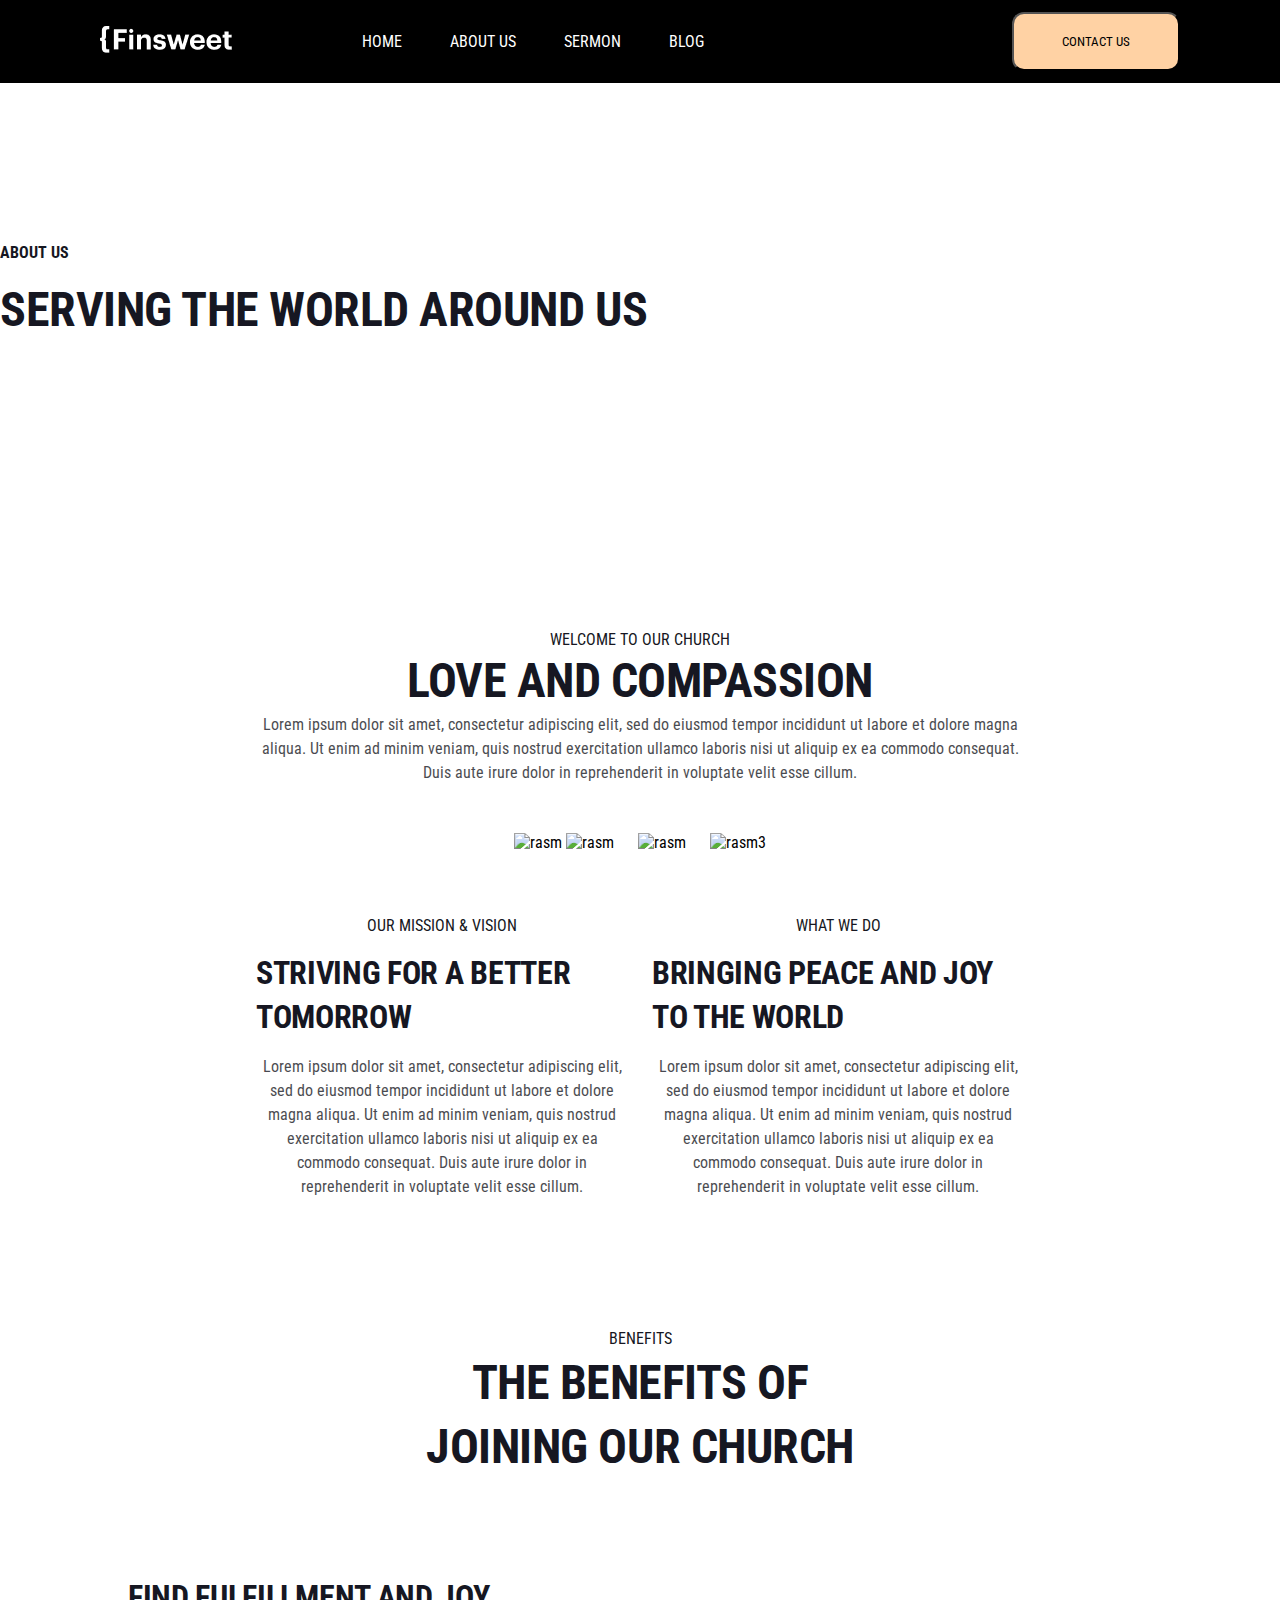
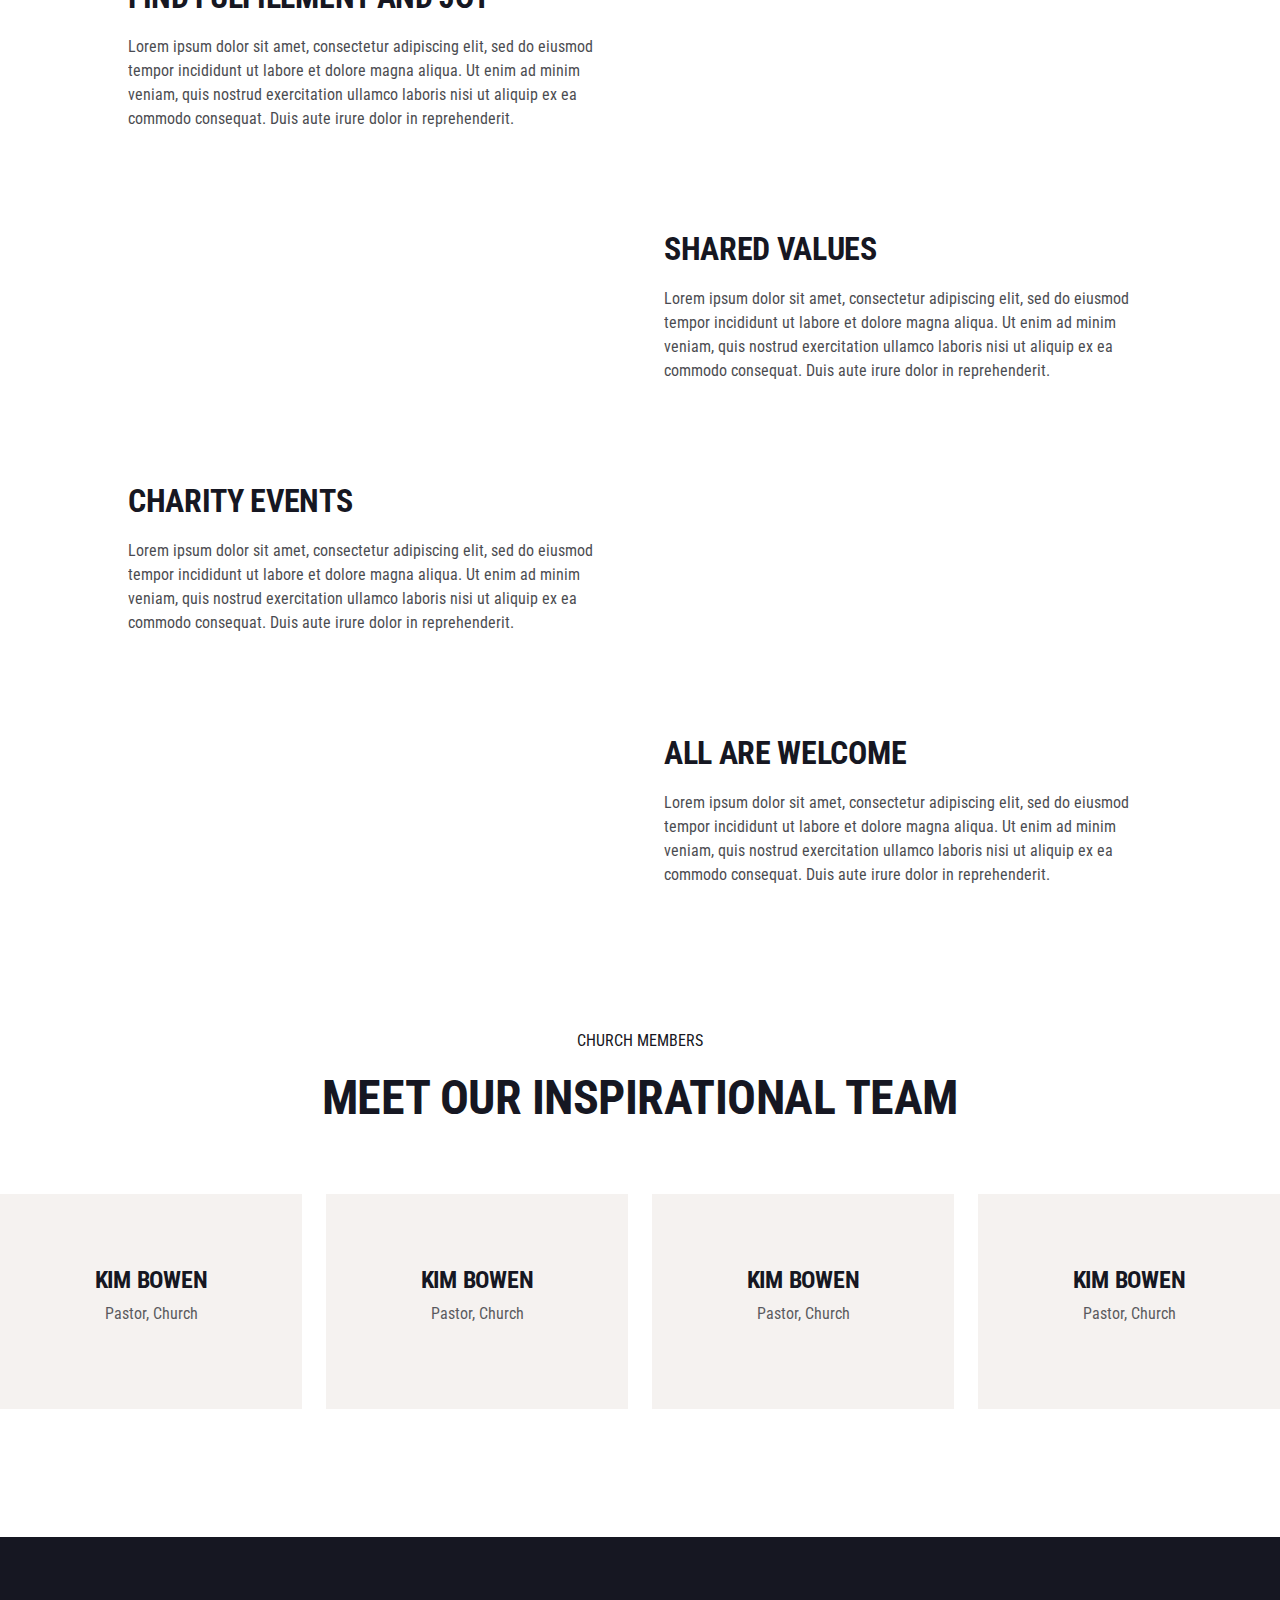
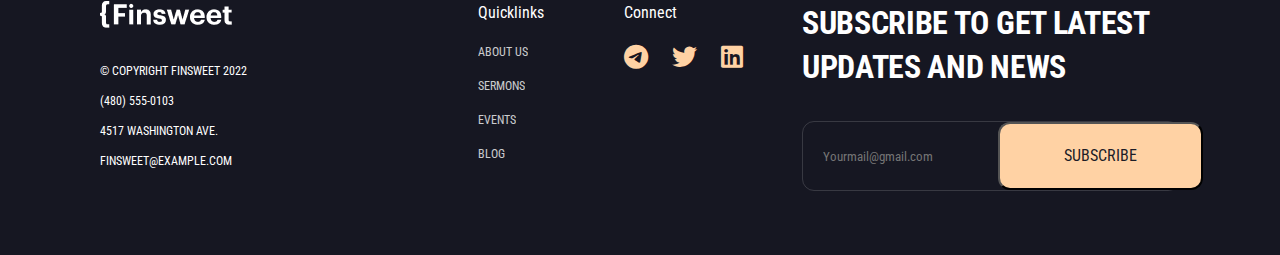
==== about.html @ 7853ac78 "Merge branch 'main' of https://github.com/klen-dev/team-project" ====
<!DOCTYPE html>
<html lang="en">
  <head>
    <meta charset="UTF-8" />
    <meta http-equiv="X-UA-Compatible" content="IE=edge" />
    <meta name="viewport" content="width=device-width, initial-scale=1.0" />
    <title>About Us</title>
    <link rel="stylesheet" href="../styles/about.css" />
    <link rel="stylesheet" href="../styles/main.css">
    <link href="https://fonts.googleapis.com/css2?family=Roboto+Condensed:wght@300;400;700&display=swap" rel="stylesheet">
    <link
      rel="stylesheet"
      href="https://cdnjs.cloudflare.com/ajax/libs/font-awesome/6.2.0/css/all.min.css"
    />
  </head>
  <body>
    <header>
      <div class="container">
        <nav class="navbar">
          <div class="logo"><img src="./images/Logo.png" alt="Logo" /></div>
          <ul>
            <li>
              <a href="#">Home</a>
            </li>
            <li>
              <a href="#">About us</a>
            </li>
            <li>
              <a href="#">Sermon</a>
            </li>
            <li>
              <a href="#">Blog</a>
            </li>
          </ul>
        </nav>
        <div class="nav-btn">
          <button>CONTACT US</button>
        </div>
      </div>
    </header>
    <main>
      <section id="about_us">
        <div class="container serving">
          <h4>About us</h4>
          <h2>Serving the world around us</h2>
        </div>
      </section>
      <section>
        <div class="container">
          <div class="compasion">
            <h4>Welcome to our CHURCH</h4>
            <h2>Love and compassion</h2>
            <p>
              Lorem ipsum dolor sit amet, consectetur adipiscing elit, sed do
              eiusmod tempor incididunt ut labore et dolore magna aliqua. Ut
              enim ad minim veniam, quis nostrud exercitation ullamco laboris
              nisi ut aliquip ex ea commodo consequat. Duis aute irure dolor in
              reprehenderit in voluptate velit esse cillum.
            </p>

            <div class="church">
              <div>
                <img src="./images/about/rasm1.png" alt="rasm" />
                <img src="./images/rasm1.png" alt="rasm" />
              </div>
              <div>
                <img src="./images/about/rasm2.png" alt="rasm" />
              </div>
              <div>
                <img src="./images/about/rasm3.png" alt="rasm3" />
              </div>
            </div>
            <div class="mission">
              <div class="tomorov">
                <h4>OUR MISSIOn & Vision</h4>
                <h3>STRIVING FOR A BETTER TOMORROW</h3>
                <p>
                  Lorem ipsum dolor sit amet, consectetur adipiscing elit, sed
                  do eiusmod tempor incididunt ut labore et dolore magna aliqua.
                  Ut enim ad minim veniam, quis nostrud exercitation ullamco
                  laboris nisi ut aliquip ex ea commodo consequat. Duis aute
                  irure dolor in reprehenderit in voluptate velit esse cillum.
                </p>
              </div>
              <div class="world">
                <h4>WHAT WE DO</h4>
                <h3>BRINgING PEACE AND JOY TO THE WORLD</h3>
                <p>
                  Lorem ipsum dolor sit amet, consectetur adipiscing elit, sed
                  do eiusmod tempor incididunt ut labore et dolore magna aliqua.
                  Ut enim ad minim veniam, quis nostrud exercitation ullamco
                  laboris nisi ut aliquip ex ea commodo consequat. Duis aute
                  irure dolor in reprehenderit in voluptate velit esse cillum.
                </p>
              </div>
            </div>
          </div>
        </div>
      </section>
      <section>
        <div class="container">
          <div class="benefits">
            <h4>BENEFITS</h4>
            <h2>THE benefits of joining our church</h2>
            <div class="find">
              <div class="box">
                <div class="welcom">
                  <h3>find fulfillment and joy</h3>
                  <p>
                    Lorem ipsum dolor sit amet, consectetur adipiscing elit, sed
                    do eiusmod tempor incididunt ut labore et dolore magna
                    aliqua. Ut enim ad minim veniam, quis nostrud exercitation
                    ullamco laboris nisi ut aliquip ex ea commodo consequat.
                    Duis aute irure dolor in reprehenderit.
                  </p>
                </div>
                <div class="picture">
                  <img src="./images/about/1-rasm.png" alt="" />
                </div>
              </div>
              <div class="box">
                <div class="welcom">
                  <h3>shared values</h3>
                  <p>
                    Lorem ipsum dolor sit amet, consectetur adipiscing elit, sed
                    do eiusmod tempor incididunt ut labore et dolore magna
                    aliqua. Ut enim ad minim veniam, quis nostrud exercitation
                    ullamco laboris nisi ut aliquip ex ea commodo consequat.
                    Duis aute irure dolor in reprehenderit.
                  </p>
                </div>
                <div class="picture">
                  <img class="odd" src="./images/about/2-rasm.png" alt="" />
                </div>
              </div>
              <div class="box">
                <div class="welcom">
                  <h3>charity events</h3>
                  <p>
                    Lorem ipsum dolor sit amet, consectetur adipiscing elit, sed
                    do eiusmod tempor incididunt ut labore et dolore magna
                    aliqua. Ut enim ad minim veniam, quis nostrud exercitation
                    ullamco laboris nisi ut aliquip ex ea commodo consequat.
                    Duis aute irure dolor in reprehenderit.
                  </p>
                </div>
                <div class="picture">
                  <img src="./images/about/3-rasm.png" alt="" />
                </div>
              </div>
              <div class="box">
                <div class="welcom">
                  <h3>All are welcome</h3>
                  <p>
                    Lorem ipsum dolor sit amet, consectetur adipiscing elit, sed
                    do eiusmod tempor incididunt ut labore et dolore magna
                    aliqua. Ut enim ad minim veniam, quis nostrud exercitation
                    ullamco laboris nisi ut aliquip ex ea commodo consequat.
                    Duis aute irure dolor in reprehenderit.
                  </p>
                </div>
                <div class="picture">
                  <img class="odd" src="./images/about/4-rasm.png" alt="" />
                </div>
              </div>
            </div>
          </div>
        </div>
      </section>
      <section>
        <div class="container page">
          <h4>church members</h4>
          <h2>meet our Inspirational team</h2>
          <div class="list">
            <div>
              <img src="./images/about/image0.png" alt="" />
              <h3>Kim Bowen</h3>
              <p>Pastor, Church</p>
              <div class="one">
                <img src="./images/about/Vector.png" alt="" />
                <img src="./images/about/twiter.png" alt="" />
                <img src="./images/about/linked.png" alt="" />
              </div>
            </div>
            <div>
              <img src="./images/about/image-0.png" alt="" />
              <h3>Kim Bowen</h3>
              <p>Pastor, Church</p>
              <div class="one">
                <img src="./images/about/Vector.png" alt="" />
                <img src="./images/about/twiter.png" alt="" />
                <img src="./images/about/linked.png" alt="" />
              </div>
            </div>
            <div>
              <img src="./images/about/image.png" alt="" />
              <h3>Kim Bowen</h3>
              <p>Pastor, Church</p>
              <div class="one">
                <img src="./images/about/Vector.png" alt="" />
                <img src="./images/about/twiter.png" alt="" />
                <img src="./images/about/linked.png" alt="" />
              </div>
            </div>
            <div>
              <img src="./images/about/Image (1).png" alt="" />
              <h3>Kim Bowen</h3>
              <p>Pastor, Church</p>
              <div class="one">
                <img src="./images/about/Vector.png" alt="" />
                <img src="./images/about/twiter.png" alt="" />
                <img src="./images/about/linked.png" alt="" />
              </div>
            </div>
          </div>
        </div>
      </section>
    </main>

    <footer>
      <div class="container">
        <div class="footer-left">
          <div><img src="./images/Logo.png" alt="" /></div>
          <p>© Copyright Finsweet 2022</p>
          <p>(480) 555-0103</p>
          <p>4517 Washington Ave.</p>
          <p>finsweet@example.com</p>
        </div>
        <div class="footer-center">
          <div class="footer-center__left">
            <h6>Quicklinks</h6>
            <p>About us</p>
            <p>Sermons</p>
            <p>Events</p>
            <p>Blog</p>
          </div>
          <div class="footer-center__right">
            <h6>Connect</h6>
            <div>
              <i class="fa-brands fa-telegram"></i>
              <i class="fa-brands fa-twitter"></i>
              <i class="fa-brands fa-linkedin"></i>
            </div>
          </div>
        </div>
        <div class="footer-right">
          <h2>Subscribe to get Latest Updates and News</h2>
          <form action="#">
            <input
              type="email"
              name="email"
              id="e-mail"
              placeholder="Yourmail@gmail.com"
            />
            <button type="submit">Subscribe</button>
          </form>
        </div>
      </div>
    </footer>
  </body>
</html>
---- styles/about.css ----
* {
    margin: 0;
    padding: 0;
    box-sizing: border-box;
    font-family: 'Roboto Condensed';
}
.container {
    margin:0 110px;
    margin: 0 auto;
    max-width: 1280px;
    width: 100%;
}

#about_us {
  background-image: url(../images/about/archa.png);
}
.serving {
  padding: 160px 0;
}

.serving h2 {
  font-weight: 700;
  font-size: 48px;
  line-height: 64px;
  letter-spacing: -0.01em;
  text-transform: uppercase;
  color: #161722;
  margin-top: 16px;
}
.serving h4 {
  font-weight: 700;
  font-size: 16px;
  line-height: 19px;
  text-transform: uppercase;
  color: #161722;
}
.compasion {
  padding: 128px 0;
  margin: 0 auto;
}
.compasion h4 {
  font-weight: 400;
  font-size: 16px;
  line-height: 19px;
  text-align: center;
  text-transform: uppercase;
  color: #161722;
}
.compasion h2 {
  font-weight: 700;
  font-size: 48px;
  line-height: 64px;
  text-align: center;
  letter-spacing: -0.01em;
  text-transform: uppercase;
  color: #161722;
}
.compasion p {
  font-weight: 400;
  font-size: 16px;
  line-height: 24px;
  text-align: center;
  color: #161722;
  opacity: 0.78;
  margin: 0 auto;
  width: 768px;
  height: 72px;
}
.church {
  display: flex;
  flex-wrap: wrap;
  justify-content: center;
  gap: 24px;
  padding-top: 48px;
}
.church div {
  align-self: center;
}
.mission {
  display: flex;
  gap: 24px;
  justify-content: center;
  padding-top: 64px;
  flex-wrap: wrap;
}
.mission h4 {
  font-weight: 400;
  font-size: 16px;
  line-height: 19px;
  text-transform: uppercase;
  color: #161722;
}
.mission h3 {
  font-weight: 700;
  font-size: 32px;
  line-height: 44px;
  width: 371px;
  height: 88px;
  letter-spacing: -0.01em;
  text-transform: uppercase;
  color: #161722;
  margin: 16px 0;
}
.mission p {
  font-weight: 400;
  font-size: 16px;
  line-height: 24px;
  color: #161722;
  opacity: 0.78;
  width: 372px;
  height: 144px;
}
.benefits h4 {
  font-weight: 400;
  font-size: 16px;
  line-height: 24px;
  text-align: center;
  color: #161722;
}
.benefits h2 {
  font-weight: 700;
  font-size: 48px;
  line-height: 64px;
  text-align: center;
  letter-spacing: -0.01em;
  text-transform: uppercase;
  color: #161722;
  width: 500px;
  height: 128px;
  margin: 0 auto;
}
.box {
  display: flex;
  padding: 96px 128px 0;
  gap: 24px;
}

.box:nth-child(even) {
  display: flex;
  flex-direction: row-reverse;
  gap: 48px;
}
.box h3 {
  font-size: 32px;
  line-height: 44px;
  letter-spacing: -0.01em;
  text-transform: uppercase;
  color: #161722;
  margin-bottom: 16px;
}
.box p {
  font-weight: 400;
  font-size: 16px;
  line-height: 24px;
  color: #161722;
  opacity: 0.78;
}
.welcom {
  width: 50%;
  display: flex;
  flex-direction: column;
  justify-content: center;
}
.picture {
  width: 50%;
}
.page {
  padding: 128px 0;
}
.page h4 {
  font-weight: 400;
  font-size: 16px;
  line-height: 19px;
  text-transform: uppercase;
  color: #161722;
  text-align: center;
  margin-top: 16px;
  margin-bottom: 16px;
}
.page h2 {
  font-weight: 700;
  font-size: 48px;
  line-height: 64px;
  text-align: center;
  letter-spacing: -0.01em;
  text-transform: uppercase;
  color: #161722;
  margin-bottom: 64px;
}
.list {
  display: flex;
  gap: 24px;
}
.list > div {
  width: 25%;
  display: flex;
  flex-direction: column;
  align-items: center;
  background: #f5f2f0;
  padding-bottom: 48px;
}
.list > div > img {
  padding: 48px 0 24px;
}
.list h3 {
  font-weight: 700;
  font-size: 24px;
  line-height: 28px;
  letter-spacing: -0.01em;
  text-transform: uppercase;
  color: #161722;
  margin: 0 auto;
  text-align: center;
}
.list p {
  font-weight: 400;
  font-size: 16px;
  line-height: 24px;
  color: #161722;
  opacity: 0.7;
  text-align: center;
  margin: 8px 0 16px;
}
.one img {
  padding: 0 10px;
}

@media screen and (max-width: 500px) {
  .serving {
    padding: 50px 0;
  }
  .compasion p {
    width: 300px;
  }
  .church div {
    width: 100%;
    text-align: center;
  }
  .church {
    margin-top: 100px;
  }
  .tomorov {
    width: 100%;
  }
  .world {
    margin-top: 50px;
    width: 100%;
  }
  .mission h3 {
    text-align: center;
    margin: 0 auto;
  }
  .benefits h2 {
    width: 300px;
    margin-bottom: 30px;
  }
  .welcom {
    width: 100%;
  }
  .container {
    max-width: 450px;
    margin: 0;
  }
  .box {
    flex-wrap: wrap;
    padding: 60px 10px;
  }
  .picture img {
    width: 300px;
    display: flex;
    justify-content: flex-start;
  }
  .box:nth-child(even) {
    flex-direction: row;
  }
  .list {
    flex-wrap: wrap;
  }
  .list > div {
    width: 100%;
    margin: 0 auto;
    margin: 0 15px;
  }
  .navbar ul {
    display: none;
  }
  header .container {
    flex-wrap: wrap;
  }
}
---- styles/main.css ----
* {
    padding: 0;
    margin: 0;
    box-sizing: border-box;
    font-family: 'Roboto Condensed';
}

.container {
    max-width: 1440px;
    margin: 0 auto;
}

header {
    width: 100%;
    position: sticky;
    top: 0;
    background-color: black;
    z-index: 2;
}

header .container {
    display: flex;
    justify-content: space-between;
    padding: 0 100px;
}

.navbar {
    display: flex;
    gap: 130px;
    align-items: center;
}

.navbar ul {
    display: flex;
    gap: 48px;
    list-style-type: none;
}

.navbar a {
    text-decoration: none;
    font-weight: 400;
    font-size: 16px;
    line-height: 19px;
    text-align: right;
    text-transform: uppercase;
    color: #FFFFFF;
}

.navbar a:hover {
    color: #FFD2A4;
}

.nav-btn button {
    background: #FFD2A4;
    backdrop-filter: blur(40px);
    padding: 20px 48px;
    border-radius: 12px;
    margin: 12px 0px;
}

.toogle {
    display: none;
}

.toogle i {
    color: white;
    font-size: 28px;
}

/* main */

.hero-section {
    background-image: url('/images/woman-in-orange-coat-with-black-and-brown-scarf-5418305.png');
    background-repeat: no-repeat;
}

.hero-main {
    padding: 0 100px;
}

.hero-main h6 {
    font-weight: 700;
    font-size: 16px;
    line-height: 19px;
    text-transform: uppercase;
    color: #FFFFFF;
    padding-top: 128px;
    padding-bottom: 16px;
}

.hero-main h1 {
    font-weight: 700;
    font-size: 64px;
    line-height: 82px;
    letter-spacing: -0.01em;
    text-transform: uppercase;
    color: #FFFFFF;
    padding-bottom: 32px;
    max-width: 592px;
    ;
}

.hero-main button {
    font-weight: 400;
    font-size: 16px;
    line-height: 16px;
    text-align: center;
    text-transform: uppercase;
    color: #1C1D28;
}

.hero-main p {
    font-weight: 400;
    font-size: 16px;
    line-height: 24px;
    color: #FFFFFF;
    max-width: 308px;
    padding-top: 64px;
    padding-bottom: 256px;
}

.hero-main h5 {
    font-weight: 400;
    font-size: 16px;
    line-height: 19px;
    text-align: center;
    text-transform: uppercase;
    color: #161722;
    padding-bottom: 16px;
}

.hero-main h2 {
    font-weight: 700;
    font-size: 48px;
    line-height: 64px;
    text-align: center;
    letter-spacing: -0.01em;
    text-transform: uppercase;
    color: #161722;
    padding-bottom: 16px;
}


.sec-2 {
    display: flex;
    gap: 24px;
    justify-content: center;
    padding-top: 48px;
}

.sec-2>div {
    max-width: 400px;
    min-height: 380px;
    background-color: #FFF5EB;
    border-bottom: 11px solid #FFD2A4;
}

.sec-2 img {
    padding-top: 80px;
    padding-left: 80px;
}

.sec-2 h4 {
    padding-left: 80px;
    padding-top: 24px;
    font-weight: 700;
    font-size: 32px;
    line-height: 44px;
    letter-spacing: -0.01em;
    text-transform: uppercase;
    color: #161722;
}

.sec-2 p {
    font-weight: 400;
    font-size: 16px;
    line-height: 24px;
    color: #161722;
    padding-left: 80px;
    padding-right: 80px;
}


.sec-3 {
    display: flex;
    flex-direction: column;
    align-items: center;
    padding-top: 128px;
}

.sec-3 h1 {
    font-weight: 700;
    font-size: 48px;
    line-height: 64px;
    text-align: center;
    letter-spacing: -0.01em;
    text-transform: uppercase;
    color: #161722;
    padding-top: 16px;
    padding-bottom: 32px;
}

.sec-3 p {
    max-width: 846px;
    font-weight: 400;
    font-size: 16px;
    line-height: 24px;
    text-align: center;
    color: #161722;
}

.sec-3 button {
    margin-top: 56px;
    border-color: transparent;
    font-size: 16px;
    margin-bottom: 48px;
}

.sec-3__images {
    display: flex;
    gap: 24px;
    padding-bottom: 64px;
}

.sec-3__images div {
    margin-top: -30px;
}

.sec-3 h4 {
    font-weight: 700;
    font-size: 32px;
    line-height: 44px;
    text-align: center;
    letter-spacing: -0.01em;
    text-transform: uppercase;
    color: #161722;
    padding: 16px 0px;
}

.sec-3 h4+p {
    max-width: 512px;
    padding-bottom: 16px;
}

.sec-3 a {
    font-weight: 400;
    font-size: 14px;
    line-height: 16px;
    color: #161722;
    text-decoration: none;
    padding-bottom: 128px;
}


.sec-4 {
    background: #F5F2F0;
    display: flex;
    flex-direction: column;
    align-items: center;
}

.sec-4 h6 {
    font-weight: 400;
    font-size: 16px;
    line-height: 19px;
    text-transform: uppercase;
    color: #161722;
    padding-top: 128px;
    padding-bottom: 16px;
}

.sec-4 h1 {
    font-weight: 700;
    font-size: 48px;
    line-height: 64px;
    text-align: center;
    letter-spacing: -0.01em;
    text-transform: uppercase;
    color: #161722;
    max-width: 554px;
    padding-bottom: 64px;
}

.sec-4__images {
    display: flex;
    flex-direction: row;
    gap: 24px;
    padding-bottom: 128px;
}

.sec-5 {
    display: flex;
    flex-direction: column;
    align-items: center;
}

.sec-5 h6{
    font-weight: 400;
    font-size: 16px;
    line-height: 19px;
    text-transform: uppercase;
    color: #161722; 
    padding-top: 128px;
    padding-bottom: 16px;
}

.sec-5 h2{
    font-weight: 700;
    font-size: 48px;
    line-height: 64px;
    text-align: center;
    letter-spacing: -0.01em;
    text-transform: uppercase;
    color: #161722;
    max-width: 554px;
    padding-bottom: 64px;
}

.sec-5__bottom{
    display: flex;
    flex-direction: row;
}

.sec-5__bottom-left{
    max-width: 435px;
    flex: 40%;
}

.sec-5__bottom-right{
    background-image: url('/images/498a87bc7e5cf3d18fc6c1e95865ad66.png');
    background-position: center;
    background-size: auto;
    width: 845px;
    flex: 60%;
    height: 512px;
}

.sec-5 a{
    align-self: flex-end;
    padding-right: 100px;
    text-decoration: none;
    font-weight: 400;
    font-size: 24px;
    line-height: 32px;
    color: #161722;
    padding-top: 48px;
    padding-bottom: 128px;
}

.sec-6{
    background-image: url('/images/sec-6.png');
    background-position: center;
    background-size: cover;
    display: flex;
    justify-content: center;
    align-items: center;
    min-height: 768px;
    margin-bottom: 24px;
}

.sec-6 .sec-6__box{
    margin: 128px 366px;
    background: #FFFFFF;
    backdrop-filter: blur(20px);
    max-width: 768px;
    border-bottom: 16px solid #FFD2A4;
}

.sec-6__box h2{
    background: #FFFFFF;
    backdrop-filter: blur(20px);
    padding: 72px 352px 16px 48px;
    font-weight: 700;
    font-size: 40px;
    line-height: 64px;
    letter-spacing: -0.01em;
    text-transform: uppercase;
    color: #161722;
}


.sec-6__box p{
    padding-left: 48px;
    max-width: 302px;
    padding-bottom: 16px;
    font-weight: 400;
    font-size: 16px;
    line-height: 24px;
    color: #161722;
    opacity: 0.78;
}

.sec-6__box button{
    padding: 24px 64px;
    background-color: #FFD2A4;
    font-weight: 400;
    font-size: 16px;
    line-height: 16px;
    text-align: center;
    text-transform: uppercase;
    color: #1C1D28;
    flex: none;
    order: 0;
    flex-grow: 0;
    border: none;
    border-radius: 5px;
    margin-left: 48px;
    margin-bottom: 56px;
}

/* footer */

footer {
    background-color: #161722;
}

footer .container {
    display: flex;
    padding: 64px 100px;
}

.footer-left {
    display: flex;
    gap: 16px;
    flex-direction: column;
    max-width: 35%;
    flex: 35%;
}

.footer-left img {
    padding-bottom: 16px;
}

.footer-left img+p {
    padding-bottom: 16px;
}

.footer-left p {
    font-weight: 400;
    font-size: 12px;
    line-height: 14px;
    text-transform: uppercase;
    color: #FFFFFF;
}

.footer-center {
    display: flex;
    flex-wrap: wrap;
    flex-direction: row;
    flex: 30%;
    max-width: 30%;
    gap: 80px;
}

.footer-center h6 {
    font-weight: 400;
    font-size: 16px;
    line-height: 24px;
    color: #FFFFFF;
}

.footer-center p {
    font-weight: 400;
    font-size: 12px;
    line-height: 14px;
    text-transform: uppercase;
    color: #FFFFFF;
    opacity: 0.78;
}

.footer-center__left {
    display: flex;
    flex-direction: column;
    gap: 20px;
}

.footer-center i {
    font-size: 25px;
    color: #FFD2A4;
    padding-top: 20px;
    padding-right: 20px;
}

.footer-right {
    max-width: 35%;
    flex: 35%;
}

.footer-right h2 {
    font-weight: 700;
    max-width: 377px;
    font-size: 32px;
    line-height: 44px;
    letter-spacing: -0.01em;
    text-transform: uppercase;
    color: #FFFFFF;
}

.footer-right form {
    border: 1px solid rgba(255, 255, 255, 0.15);
    border-radius: 12px;
    margin-top: 32px;
    display: flex;
    justify-content: space-between;
}

.footer-right form input {
    border: none;
    padding: 20px 0px 20px 20px;
    background-color: transparent;
    color: #F5F2F0;
}

.footer-right button {
    padding: 24px 64px;
    font-weight: 400;
    font-size: 16px;
    line-height: 16px;
    text-align: center;
    text-transform: uppercase;
    color: #1C1D28;
    background: #FFD2A4;
    border-radius: 12px;
}


@media (max-width:500px) {
    .container {
        max-width: 98%
    }

    .navbar ul, .nav-button{
        display: none;
    }

    .nav-btn button{
        padding: 15px 25px;
    }

    header .container {
        padding: 0px;
    }
    
    .container .toogle {
        display: block;
        padding: 10px;
    }

    .navbar{
        padding-left: 25px;
    }
    
    .responsive {
        position: fixed;
        display: block !important;
        z-index: 1;
        top: 0;
        height: 100vh;
        left: 0;
        right: 200px;
        text-align: center;
        background-color: #161722;
        bottom: 0;
        width: 35%;
    }

    .responsive li {
        width: 100%;
        padding-top: 25px;
    }

    .responsive a:hover {
        color: #FFD2A4;
    }

    .hero-section{
        background-position: center;
        max-width: 100%;
        background-size: cover;
        margin-top: 5px;
    }

    .hero-main{
        padding: 10px;
    }

    .hero-main h6{
        padding: 30px;
        /* padding-top: 150px; */
    }
    .hero-main h1{
        font-size: 24px;
        line-height: 25px;
    }

    .hero-main p{
        padding: 0;
        /* padding-bottom: 100px; */
    }

    .hero-main h5{
        padding-top: 40px;
        color: white;
    }

    .hero-main h2{
        color: white;
        font-size: 34px;
    }

    .sec-2{
        flex-direction: column;
        padding: 35px;
    }

    .sec-2 > div{
        max-width: 100%;
    } 

    .sec-3{
        padding-top: 10px;
        flex-direction: column;
    }

    .sec-3__images{
        flex-direction: column;
        align-items: center;
        flex-wrap: wrap;
    }

    .sec-3__images > div{
        margin: 0;
    }

    .sec-3 a{
        padding-bottom: 30px ;
    }
    .sec-4 h1{
        padding-bottom: 25px;
    }
    .sec-4 h6{
        padding-top: 15px;
    }

    .sec-4__images{
        padding-bottom: 30px;
    }
    .sec-4__image-1{
        display: flex;
        align-items: center;
        flex-direction: column;
        gap: 15px;
    }

    .sec-5__bottom {
        flex-direction: column;
        align-items: center;
    }

    .sec-5__bottom-left img{
        max-width: 430px;
    }

    .sec-5__bottom-right{
       display: none;
    }

    .sec-6{
        width: 100%;
    }
    .sec-6__box{
        margin-top: 0;
        width: 350px;
    }

    .sec-6__box h2{
        font-size: 24px;
        width: 100%;
        padding-right: 0px;
    }

    footer .container {
        /* flex-wrap: wrap; */
        flex-direction: column;
        gap: 35px;
        padding: 20px;

    }

    .footer-center {
        max-width: 100%;
    }

    .footer-right {
        max-width: 100%;
        flex: 100%;
    }

    .footer-right h2 {
        width: 300px;
        font-size: 24px;
    }
}
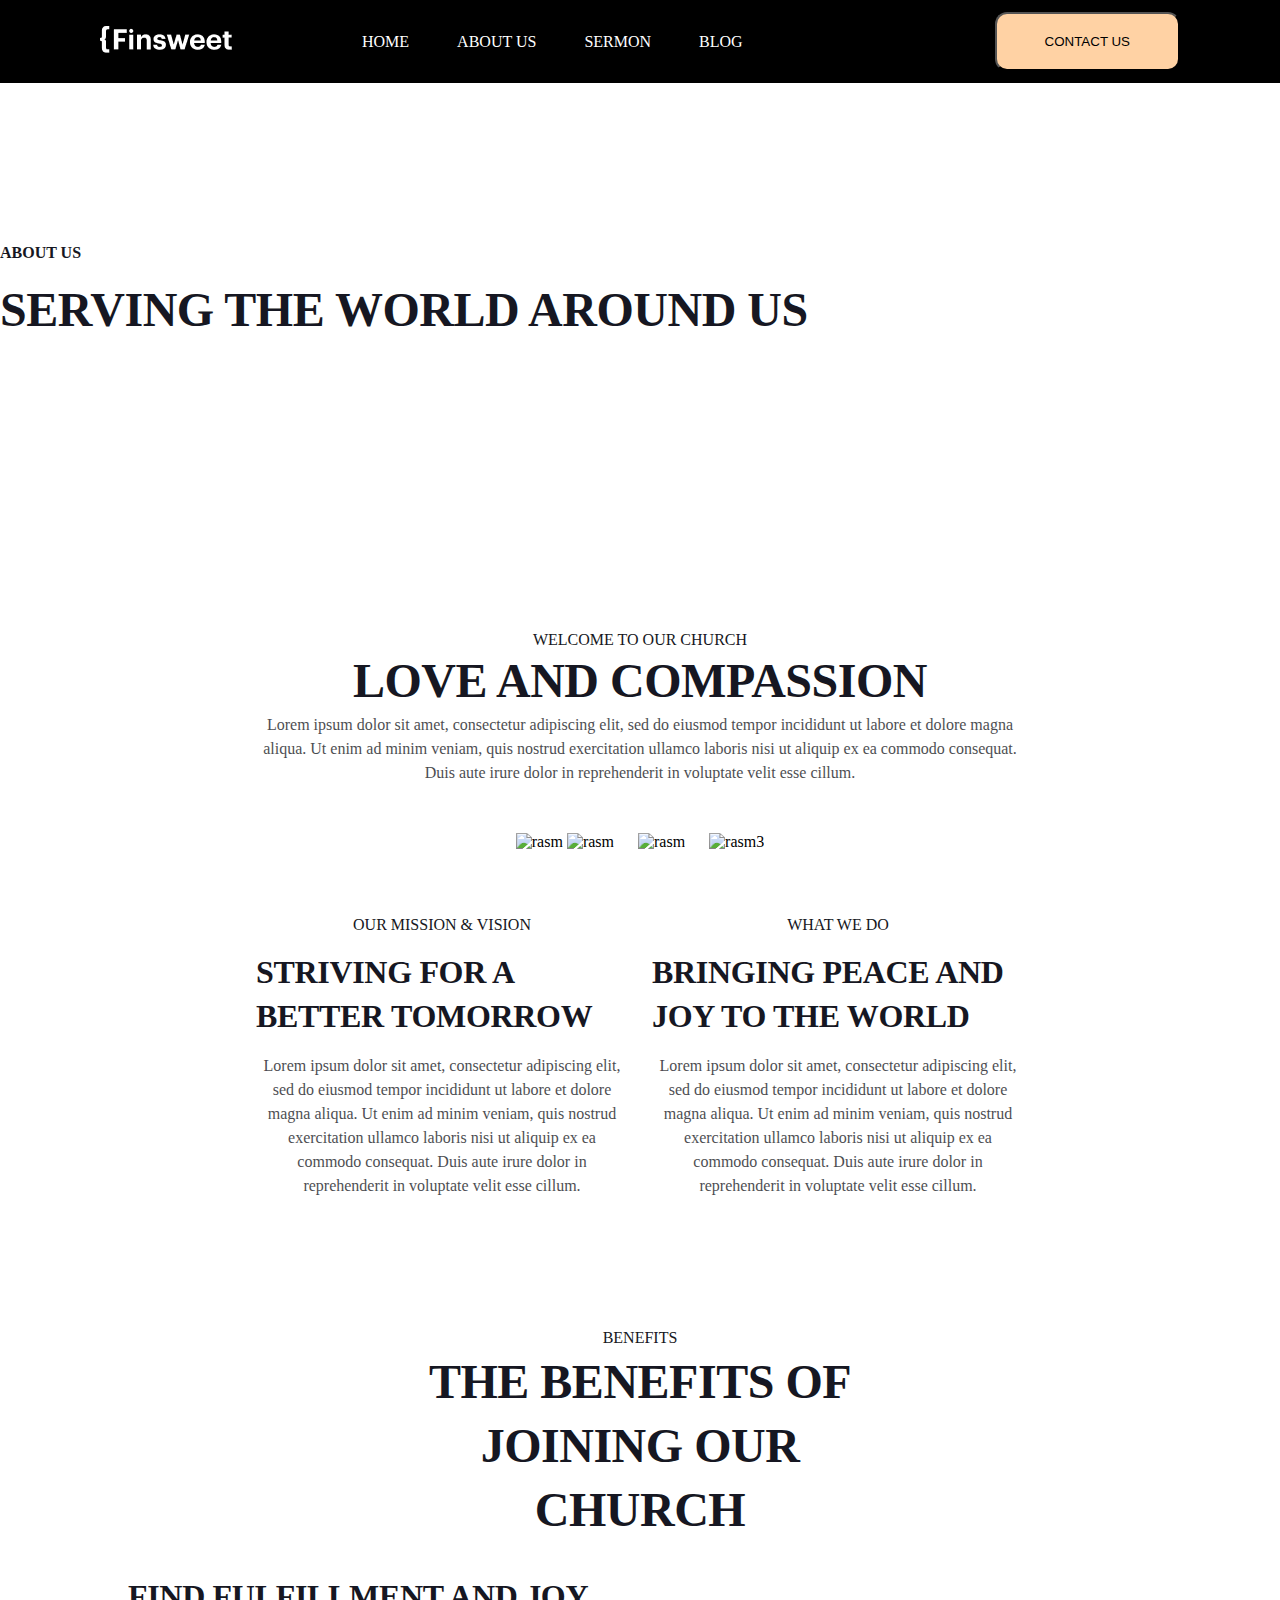
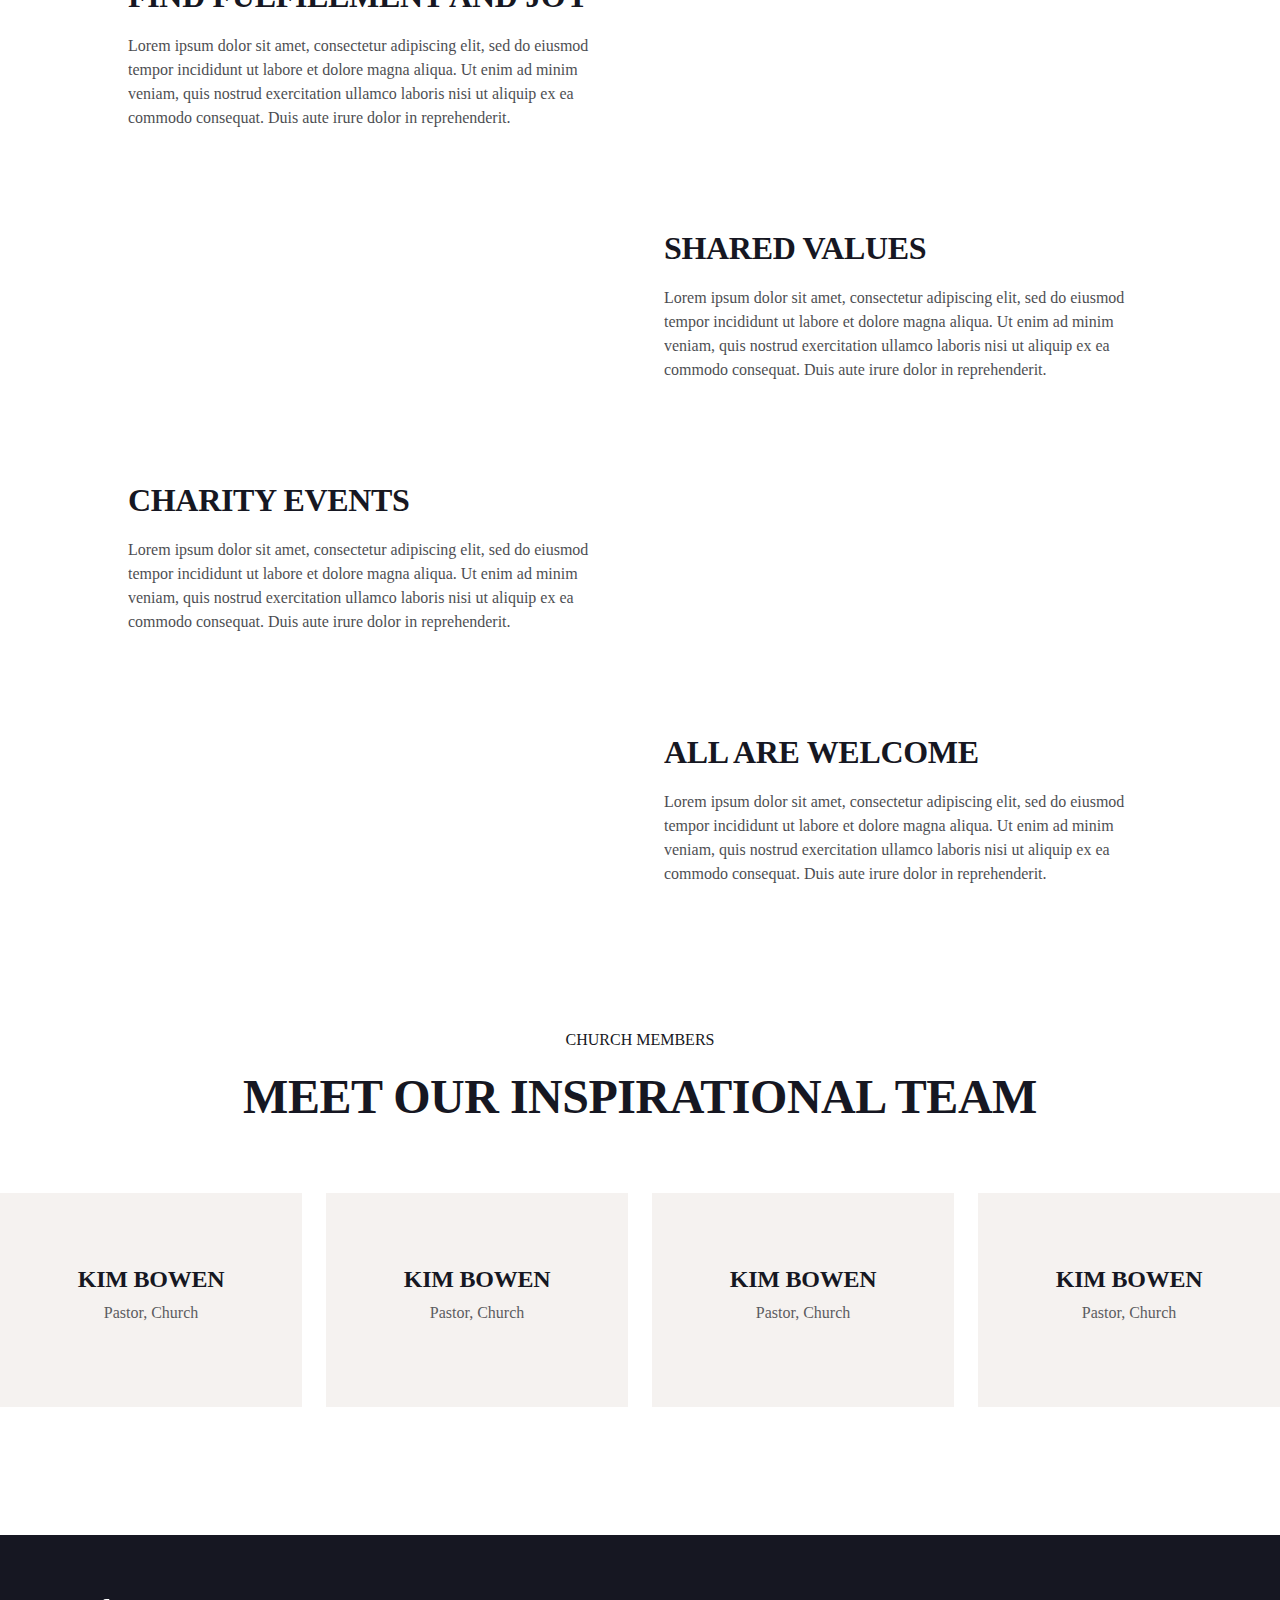
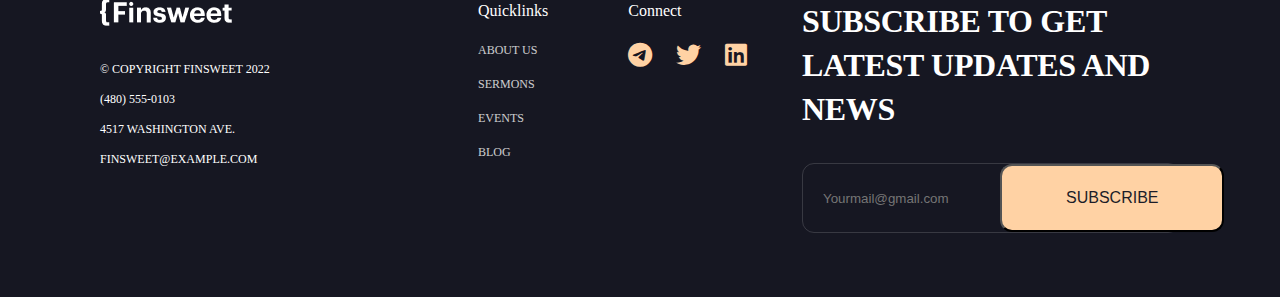
==== commit 688546cc: "ziyoda" ====
--- a/about.html
+++ b/about.html
@@ -7,7 +7,6 @@
     <title>About Us</title>
     <link rel="stylesheet" href="../styles/about.css" />
     <link rel="stylesheet" href="../styles/main.css">
-    <link href="https://fonts.googleapis.com/css2?family=Roboto+Condensed:wght@300;400;700&display=swap" rel="stylesheet">
     <link
       rel="stylesheet"
       href="https://cdnjs.cloudflare.com/ajax/libs/font-awesome/6.2.0/css/all.min.css"
@@ -60,14 +59,14 @@
 
             <div class="church">
               <div>
-                <img src="./images/about/rasm1.png" alt="rasm" />
                 <img src="./images/rasm1.png" alt="rasm" />
+                <img src="./images/rasm1.png" alt="rasm" />
               </div>
               <div>
-                <img src="./images/about/rasm2.png" alt="rasm" />
+                <img src="./images/rasm2.png" alt="rasm" />
               </div>
               <div>
-                <img src="./images/about/rasm3.png" alt="rasm3" />
+                <img src="./images/rasm3.png" alt="rasm3" />
               </div>
             </div>
             <div class="mission">
@@ -115,7 +114,7 @@
                   </p>
                 </div>
                 <div class="picture">
-                  <img src="./images/about/1-rasm.png" alt="" />
+                  <img src="./images/1-rasm.png" alt="" />
                 </div>
               </div>
               <div class="box">
@@ -130,7 +129,7 @@
                   </p>
                 </div>
                 <div class="picture">
-                  <img class="odd" src="./images/about/2-rasm.png" alt="" />
+                  <img class="odd" src="./images/2-rasm.png" alt="" />
                 </div>
               </div>
               <div class="box">
@@ -145,7 +144,7 @@
                   </p>
                 </div>
                 <div class="picture">
-                  <img src="./images/about/3-rasm.png" alt="" />
+                  <img src="./images/3-rasm.png" alt="" />
                 </div>
               </div>
               <div class="box">
@@ -160,7 +159,7 @@
                   </p>
                 </div>
                 <div class="picture">
-                  <img class="odd" src="./images/about/4-rasm.png" alt="" />
+                  <img class="odd" src="./images/4-rasm.png" alt="" />
                 </div>
               </div>
             </div>
@@ -173,43 +172,43 @@
           <h2>meet our Inspirational team</h2>
           <div class="list">
             <div>
-              <img src="./images/about/image0.png" alt="" />
-              <h3>Kim Bowen</h3>
-              <p>Pastor, Church</p>
-              <div class="one">
-                <img src="./images/about/Vector.png" alt="" />
-                <img src="./images/about/twiter.png" alt="" />
-                <img src="./images/about/linked.png" alt="" />
-              </div>
-            </div>
-            <div>
-              <img src="./images/about/image-0.png" alt="" />
-              <h3>Kim Bowen</h3>
-              <p>Pastor, Church</p>
-              <div class="one">
-                <img src="./images/about/Vector.png" alt="" />
-                <img src="./images/about/twiter.png" alt="" />
-                <img src="./images/about/linked.png" alt="" />
-              </div>
-            </div>
-            <div>
-              <img src="./images/about/image.png" alt="" />
-              <h3>Kim Bowen</h3>
-              <p>Pastor, Church</p>
-              <div class="one">
-                <img src="./images/about/Vector.png" alt="" />
-                <img src="./images/about/twiter.png" alt="" />
-                <img src="./images/about/linked.png" alt="" />
-              </div>
-            </div>
-            <div>
-              <img src="./images/about/Image (1).png" alt="" />
-              <h3>Kim Bowen</h3>
-              <p>Pastor, Church</p>
-              <div class="one">
-                <img src="./images/about/Vector.png" alt="" />
-                <img src="./images/about/twiter.png" alt="" />
-                <img src="./images/about/linked.png" alt="" />
+              <img src="./images/image0.png" alt="" />
+              <h3>Kim Bowen</h3>
+              <p>Pastor, Church</p>
+              <div class="one">
+                <img src="./images/Vector.png" alt="" />
+                <img src="./images/twiter.png" alt="" />
+                <img src="./images/linked.png" alt="" />
+              </div>
+            </div>
+            <div>
+              <img src="./images/image-0.png" alt="" />
+              <h3>Kim Bowen</h3>
+              <p>Pastor, Church</p>
+              <div class="one">
+                <img src="./images/Vector.png" alt="" />
+                <img src="./images/twiter.png" alt="" />
+                <img src="./images/linked.png" alt="" />
+              </div>
+            </div>
+            <div>
+              <img src="./images/image.png" alt="" />
+              <h3>Kim Bowen</h3>
+              <p>Pastor, Church</p>
+              <div class="one">
+                <img src="./images/Vector.png" alt="" />
+                <img src="./images/twiter.png" alt="" />
+                <img src="./images/linked.png" alt="" />
+              </div>
+            </div>
+            <div>
+              <img src="./images/Image (1).png" alt="" />
+              <h3>Kim Bowen</h3>
+              <p>Pastor, Church</p>
+              <div class="one">
+                <img src="./images/Vector.png" alt="" />
+                <img src="./images/twiter.png" alt="" />
+                <img src="./images/linked.png" alt="" />
               </div>
             </div>
           </div>
--- a/styles/about.css
+++ b/styles/about.css
@@ -2,7 +2,6 @@
     margin: 0;
     padding: 0;
     box-sizing: border-box;
-    font-family: 'Roboto Condensed';
 }
 .container {
     margin:0 110px;
@@ -12,7 +11,7 @@
 }
 
 #about_us {
-  background-image: url(../images/about/archa.png);
+  background-image: url(../images/archa.png);
 }
 .serving {
   padding: 160px 0;
--- a/styles/main.css
+++ b/styles/main.css
@@ -1,15 +1,3 @@
-* {
-    padding: 0;
-    margin: 0;
-    box-sizing: border-box;
-    font-family: 'Roboto Condensed';
-}
-
-.container {
-    max-width: 1440px;
-    margin: 0 auto;
-}
-
 header {
     width: 100%;
     position: sticky;
@@ -67,347 +55,6 @@
     font-size: 28px;
 }
 
-/* main */
-
-.hero-section {
-    background-image: url('/images/woman-in-orange-coat-with-black-and-brown-scarf-5418305.png');
-    background-repeat: no-repeat;
-}
-
-.hero-main {
-    padding: 0 100px;
-}
-
-.hero-main h6 {
-    font-weight: 700;
-    font-size: 16px;
-    line-height: 19px;
-    text-transform: uppercase;
-    color: #FFFFFF;
-    padding-top: 128px;
-    padding-bottom: 16px;
-}
-
-.hero-main h1 {
-    font-weight: 700;
-    font-size: 64px;
-    line-height: 82px;
-    letter-spacing: -0.01em;
-    text-transform: uppercase;
-    color: #FFFFFF;
-    padding-bottom: 32px;
-    max-width: 592px;
-    ;
-}
-
-.hero-main button {
-    font-weight: 400;
-    font-size: 16px;
-    line-height: 16px;
-    text-align: center;
-    text-transform: uppercase;
-    color: #1C1D28;
-}
-
-.hero-main p {
-    font-weight: 400;
-    font-size: 16px;
-    line-height: 24px;
-    color: #FFFFFF;
-    max-width: 308px;
-    padding-top: 64px;
-    padding-bottom: 256px;
-}
-
-.hero-main h5 {
-    font-weight: 400;
-    font-size: 16px;
-    line-height: 19px;
-    text-align: center;
-    text-transform: uppercase;
-    color: #161722;
-    padding-bottom: 16px;
-}
-
-.hero-main h2 {
-    font-weight: 700;
-    font-size: 48px;
-    line-height: 64px;
-    text-align: center;
-    letter-spacing: -0.01em;
-    text-transform: uppercase;
-    color: #161722;
-    padding-bottom: 16px;
-}
-
-
-.sec-2 {
-    display: flex;
-    gap: 24px;
-    justify-content: center;
-    padding-top: 48px;
-}
-
-.sec-2>div {
-    max-width: 400px;
-    min-height: 380px;
-    background-color: #FFF5EB;
-    border-bottom: 11px solid #FFD2A4;
-}
-
-.sec-2 img {
-    padding-top: 80px;
-    padding-left: 80px;
-}
-
-.sec-2 h4 {
-    padding-left: 80px;
-    padding-top: 24px;
-    font-weight: 700;
-    font-size: 32px;
-    line-height: 44px;
-    letter-spacing: -0.01em;
-    text-transform: uppercase;
-    color: #161722;
-}
-
-.sec-2 p {
-    font-weight: 400;
-    font-size: 16px;
-    line-height: 24px;
-    color: #161722;
-    padding-left: 80px;
-    padding-right: 80px;
-}
-
-
-.sec-3 {
-    display: flex;
-    flex-direction: column;
-    align-items: center;
-    padding-top: 128px;
-}
-
-.sec-3 h1 {
-    font-weight: 700;
-    font-size: 48px;
-    line-height: 64px;
-    text-align: center;
-    letter-spacing: -0.01em;
-    text-transform: uppercase;
-    color: #161722;
-    padding-top: 16px;
-    padding-bottom: 32px;
-}
-
-.sec-3 p {
-    max-width: 846px;
-    font-weight: 400;
-    font-size: 16px;
-    line-height: 24px;
-    text-align: center;
-    color: #161722;
-}
-
-.sec-3 button {
-    margin-top: 56px;
-    border-color: transparent;
-    font-size: 16px;
-    margin-bottom: 48px;
-}
-
-.sec-3__images {
-    display: flex;
-    gap: 24px;
-    padding-bottom: 64px;
-}
-
-.sec-3__images div {
-    margin-top: -30px;
-}
-
-.sec-3 h4 {
-    font-weight: 700;
-    font-size: 32px;
-    line-height: 44px;
-    text-align: center;
-    letter-spacing: -0.01em;
-    text-transform: uppercase;
-    color: #161722;
-    padding: 16px 0px;
-}
-
-.sec-3 h4+p {
-    max-width: 512px;
-    padding-bottom: 16px;
-}
-
-.sec-3 a {
-    font-weight: 400;
-    font-size: 14px;
-    line-height: 16px;
-    color: #161722;
-    text-decoration: none;
-    padding-bottom: 128px;
-}
-
-
-.sec-4 {
-    background: #F5F2F0;
-    display: flex;
-    flex-direction: column;
-    align-items: center;
-}
-
-.sec-4 h6 {
-    font-weight: 400;
-    font-size: 16px;
-    line-height: 19px;
-    text-transform: uppercase;
-    color: #161722;
-    padding-top: 128px;
-    padding-bottom: 16px;
-}
-
-.sec-4 h1 {
-    font-weight: 700;
-    font-size: 48px;
-    line-height: 64px;
-    text-align: center;
-    letter-spacing: -0.01em;
-    text-transform: uppercase;
-    color: #161722;
-    max-width: 554px;
-    padding-bottom: 64px;
-}
-
-.sec-4__images {
-    display: flex;
-    flex-direction: row;
-    gap: 24px;
-    padding-bottom: 128px;
-}
-
-.sec-5 {
-    display: flex;
-    flex-direction: column;
-    align-items: center;
-}
-
-.sec-5 h6{
-    font-weight: 400;
-    font-size: 16px;
-    line-height: 19px;
-    text-transform: uppercase;
-    color: #161722; 
-    padding-top: 128px;
-    padding-bottom: 16px;
-}
-
-.sec-5 h2{
-    font-weight: 700;
-    font-size: 48px;
-    line-height: 64px;
-    text-align: center;
-    letter-spacing: -0.01em;
-    text-transform: uppercase;
-    color: #161722;
-    max-width: 554px;
-    padding-bottom: 64px;
-}
-
-.sec-5__bottom{
-    display: flex;
-    flex-direction: row;
-}
-
-.sec-5__bottom-left{
-    max-width: 435px;
-    flex: 40%;
-}
-
-.sec-5__bottom-right{
-    background-image: url('/images/498a87bc7e5cf3d18fc6c1e95865ad66.png');
-    background-position: center;
-    background-size: auto;
-    width: 845px;
-    flex: 60%;
-    height: 512px;
-}
-
-.sec-5 a{
-    align-self: flex-end;
-    padding-right: 100px;
-    text-decoration: none;
-    font-weight: 400;
-    font-size: 24px;
-    line-height: 32px;
-    color: #161722;
-    padding-top: 48px;
-    padding-bottom: 128px;
-}
-
-.sec-6{
-    background-image: url('/images/sec-6.png');
-    background-position: center;
-    background-size: cover;
-    display: flex;
-    justify-content: center;
-    align-items: center;
-    min-height: 768px;
-    margin-bottom: 24px;
-}
-
-.sec-6 .sec-6__box{
-    margin: 128px 366px;
-    background: #FFFFFF;
-    backdrop-filter: blur(20px);
-    max-width: 768px;
-    border-bottom: 16px solid #FFD2A4;
-}
-
-.sec-6__box h2{
-    background: #FFFFFF;
-    backdrop-filter: blur(20px);
-    padding: 72px 352px 16px 48px;
-    font-weight: 700;
-    font-size: 40px;
-    line-height: 64px;
-    letter-spacing: -0.01em;
-    text-transform: uppercase;
-    color: #161722;
-}
-
-
-.sec-6__box p{
-    padding-left: 48px;
-    max-width: 302px;
-    padding-bottom: 16px;
-    font-weight: 400;
-    font-size: 16px;
-    line-height: 24px;
-    color: #161722;
-    opacity: 0.78;
-}
-
-.sec-6__box button{
-    padding: 24px 64px;
-    background-color: #FFD2A4;
-    font-weight: 400;
-    font-size: 16px;
-    line-height: 16px;
-    text-align: center;
-    text-transform: uppercase;
-    color: #1C1D28;
-    flex: none;
-    order: 0;
-    flex-grow: 0;
-    border: none;
-    border-radius: 5px;
-    margin-left: 48px;
-    margin-bottom: 56px;
-}
-
 /* footer */
 
 footer {
@@ -524,10 +171,8 @@
 }
 
 
+
 @media (max-width:500px) {
-    .container {
-        max-width: 98%
-    }
 
     .navbar ul, .nav-button{
         display: none;
@@ -573,112 +218,6 @@
         color: #FFD2A4;
     }
 
-    .hero-section{
-        background-position: center;
-        max-width: 100%;
-        background-size: cover;
-        margin-top: 5px;
-    }
-
-    .hero-main{
-        padding: 10px;
-    }
-
-    .hero-main h6{
-        padding: 30px;
-        /* padding-top: 150px; */
-    }
-    .hero-main h1{
-        font-size: 24px;
-        line-height: 25px;
-    }
-
-    .hero-main p{
-        padding: 0;
-        /* padding-bottom: 100px; */
-    }
-
-    .hero-main h5{
-        padding-top: 40px;
-        color: white;
-    }
-
-    .hero-main h2{
-        color: white;
-        font-size: 34px;
-    }
-
-    .sec-2{
-        flex-direction: column;
-        padding: 35px;
-    }
-
-    .sec-2 > div{
-        max-width: 100%;
-    } 
-
-    .sec-3{
-        padding-top: 10px;
-        flex-direction: column;
-    }
-
-    .sec-3__images{
-        flex-direction: column;
-        align-items: center;
-        flex-wrap: wrap;
-    }
-
-    .sec-3__images > div{
-        margin: 0;
-    }
-
-    .sec-3 a{
-        padding-bottom: 30px ;
-    }
-    .sec-4 h1{
-        padding-bottom: 25px;
-    }
-    .sec-4 h6{
-        padding-top: 15px;
-    }
-
-    .sec-4__images{
-        padding-bottom: 30px;
-    }
-    .sec-4__image-1{
-        display: flex;
-        align-items: center;
-        flex-direction: column;
-        gap: 15px;
-    }
-
-    .sec-5__bottom {
-        flex-direction: column;
-        align-items: center;
-    }
-
-    .sec-5__bottom-left img{
-        max-width: 430px;
-    }
-
-    .sec-5__bottom-right{
-       display: none;
-    }
-
-    .sec-6{
-        width: 100%;
-    }
-    .sec-6__box{
-        margin-top: 0;
-        width: 350px;
-    }
-
-    .sec-6__box h2{
-        font-size: 24px;
-        width: 100%;
-        padding-right: 0px;
-    }
-
     footer .container {
         /* flex-wrap: wrap; */
         flex-direction: column;
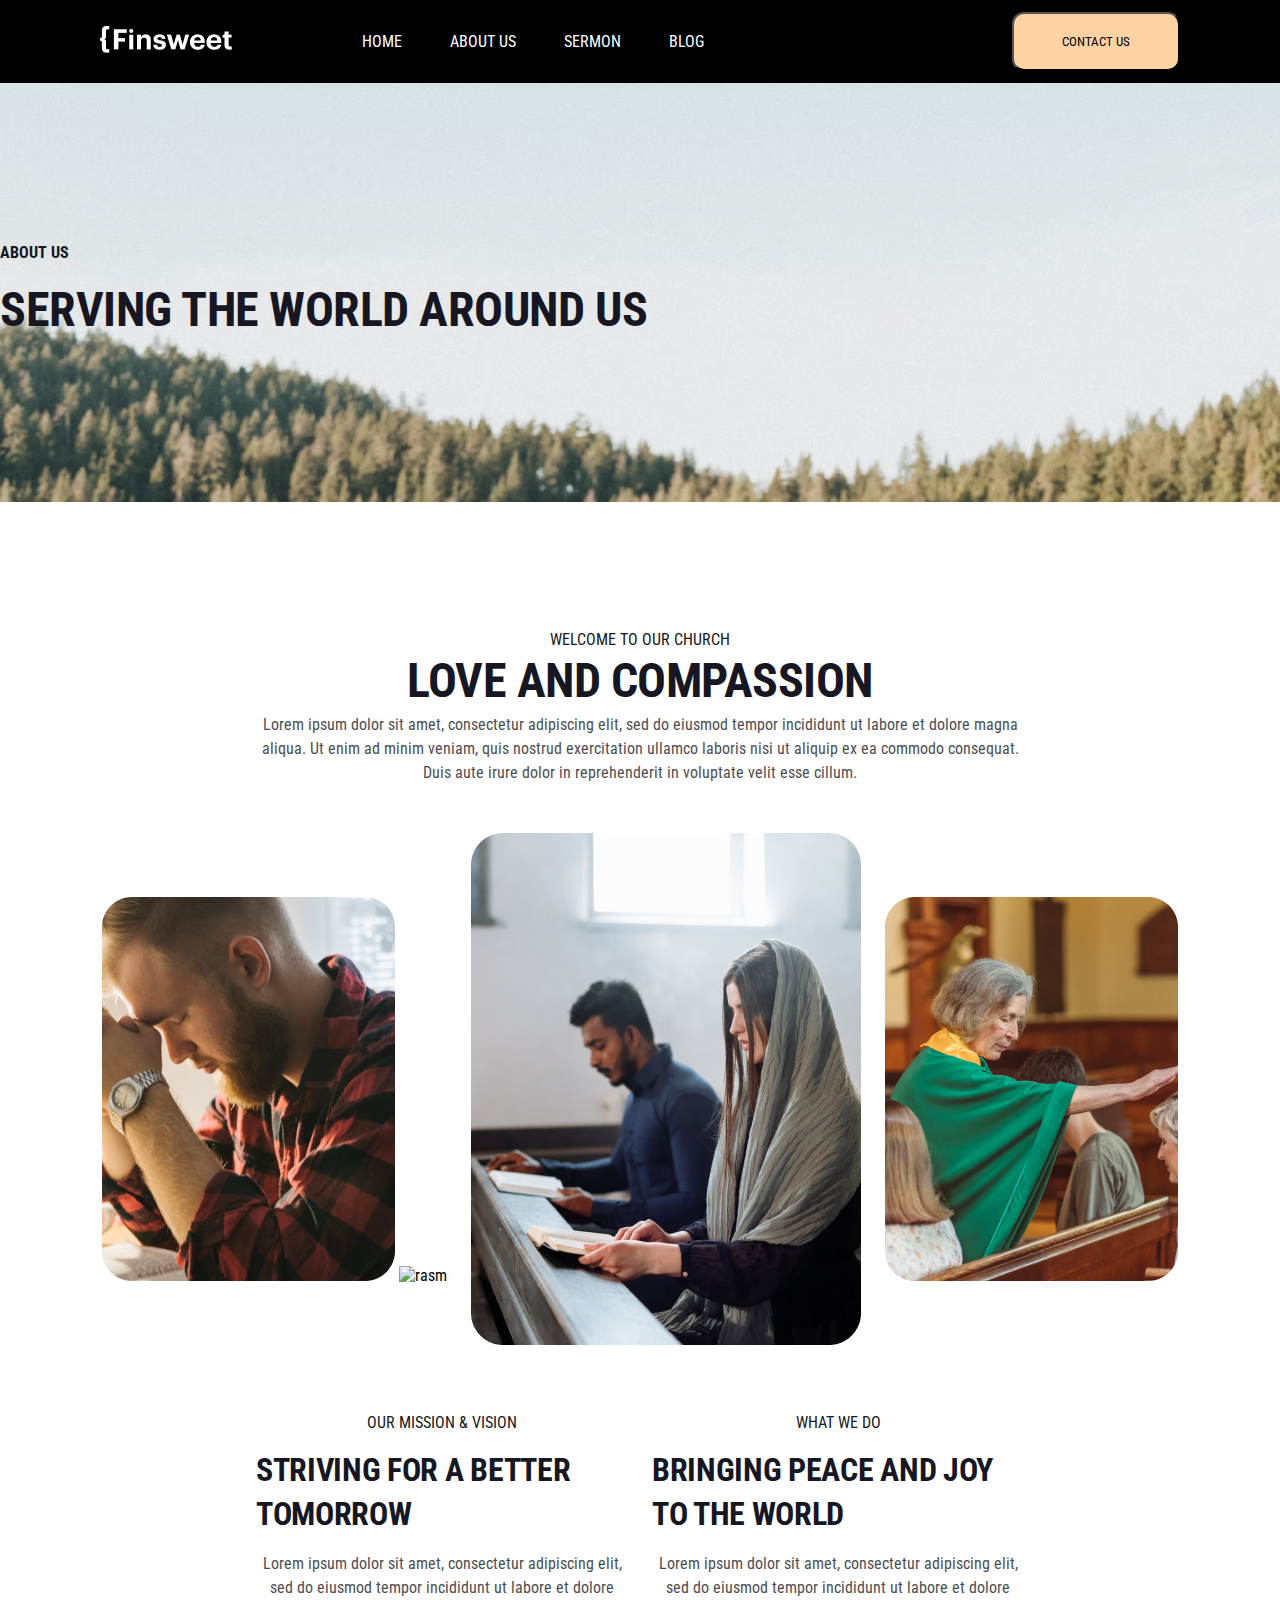
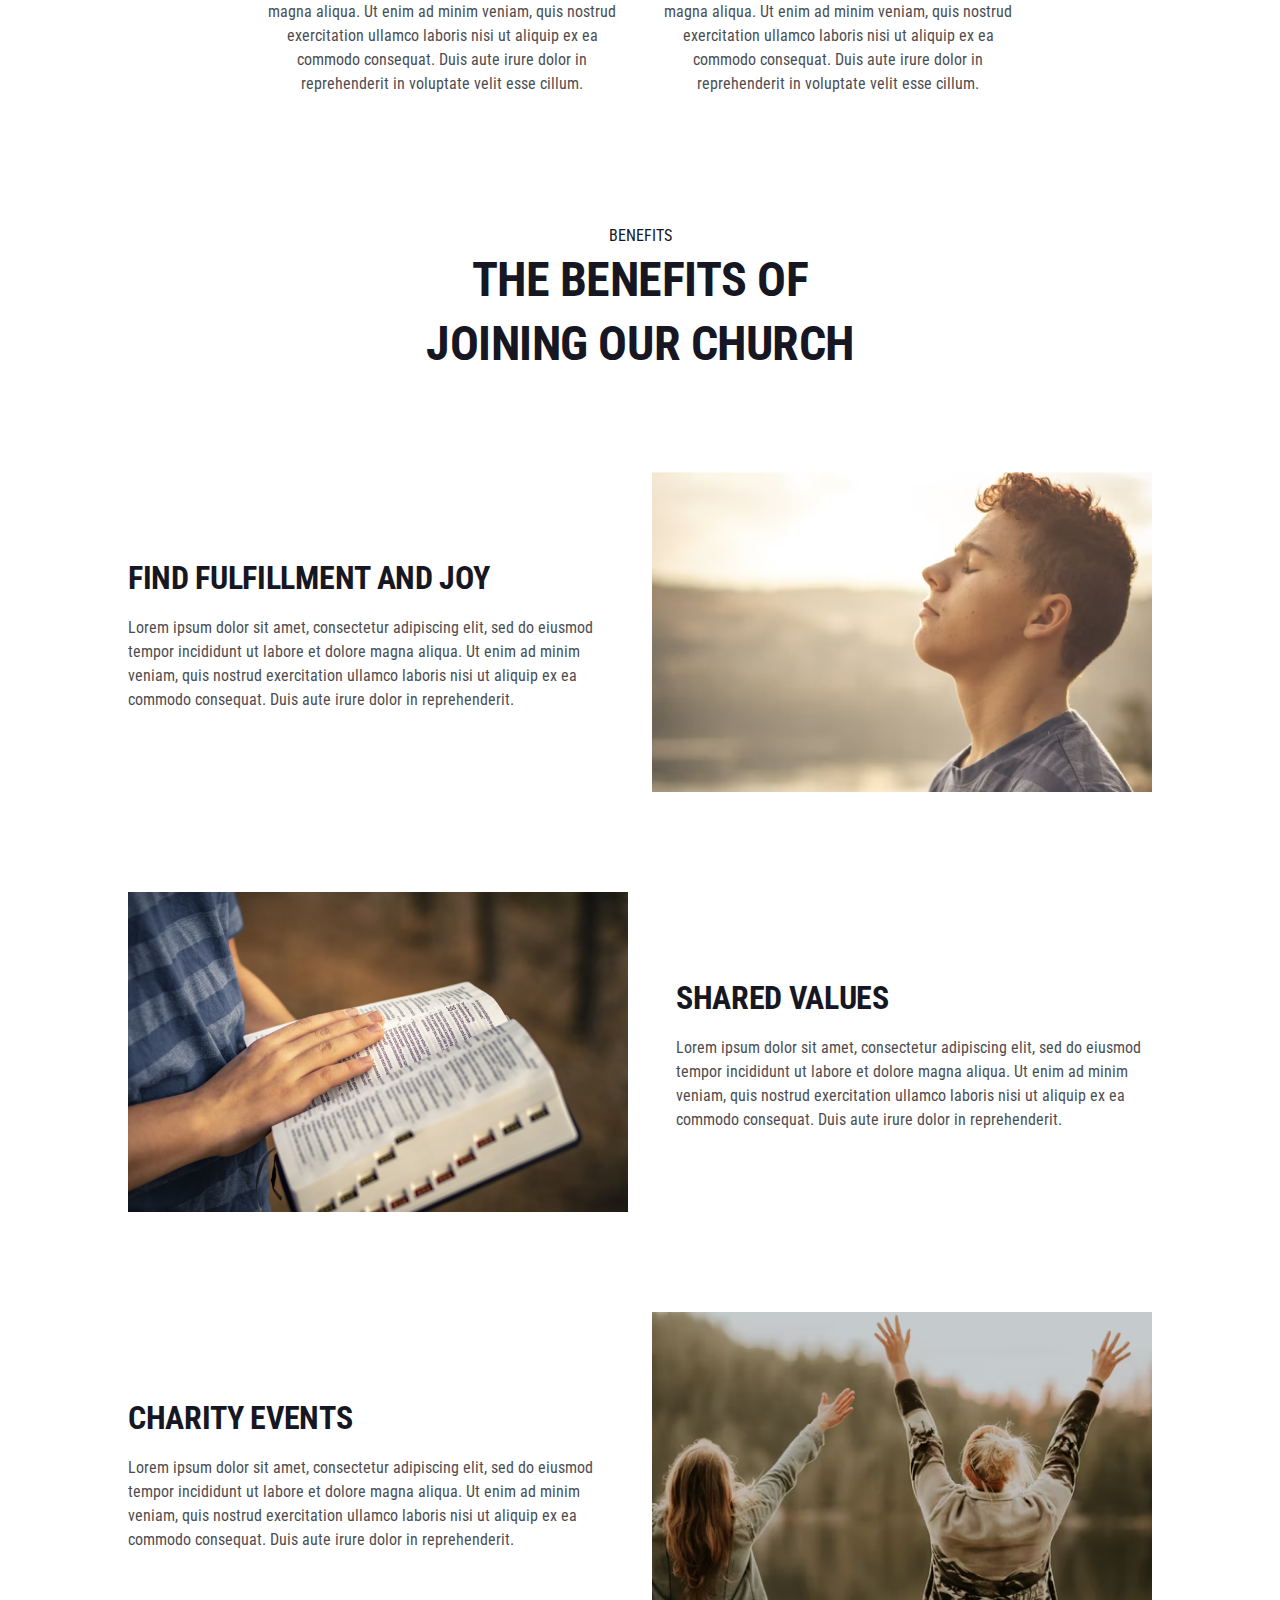
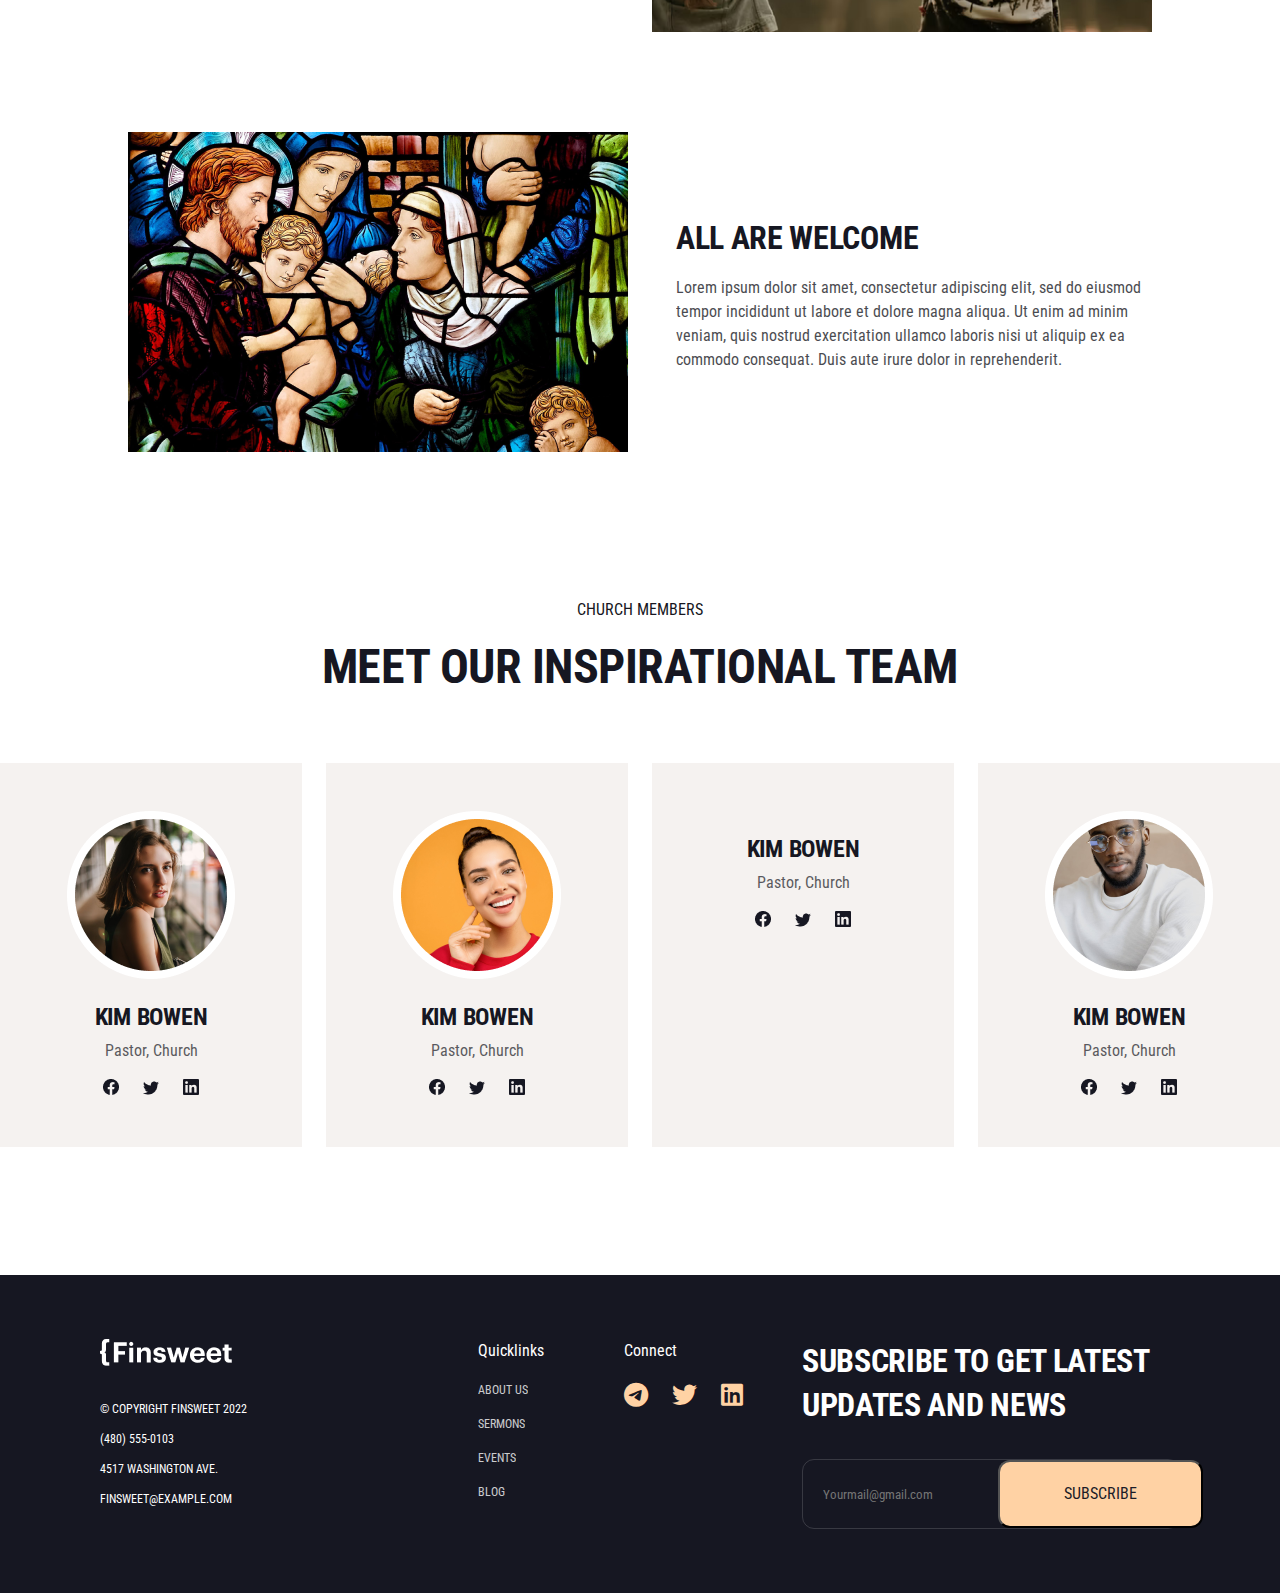
==== commit 225f9964: "ziyadem" ====
--- a/about.html
+++ b/about.html
@@ -7,6 +7,7 @@
     <title>About Us</title>
     <link rel="stylesheet" href="../styles/about.css" />
     <link rel="stylesheet" href="../styles/main.css">
+    <link href="https://fonts.googleapis.com/css2?family=Roboto+Condensed:wght@300;400;700&display=swap" rel="stylesheet">
     <link
       rel="stylesheet"
       href="https://cdnjs.cloudflare.com/ajax/libs/font-awesome/6.2.0/css/all.min.css"
@@ -59,14 +60,14 @@
 
             <div class="church">
               <div>
+                <img src="./images/about/rasm1.png" alt="rasm" />
                 <img src="./images/rasm1.png" alt="rasm" />
-                <img src="./images/rasm1.png" alt="rasm" />
               </div>
               <div>
-                <img src="./images/rasm2.png" alt="rasm" />
+                <img src="./images/about/rasm2.png" alt="rasm" />
               </div>
               <div>
-                <img src="./images/rasm3.png" alt="rasm3" />
+                <img src="./images/about/rasm3.png" alt="rasm3" />
               </div>
             </div>
             <div class="mission">
@@ -114,7 +115,7 @@
                   </p>
                 </div>
                 <div class="picture">
-                  <img src="./images/1-rasm.png" alt="" />
+                  <img src="./images/about/1-rasm.png" alt="" />
                 </div>
               </div>
               <div class="box">
@@ -129,7 +130,7 @@
                   </p>
                 </div>
                 <div class="picture">
-                  <img class="odd" src="./images/2-rasm.png" alt="" />
+                  <img class="odd" src="./images/about/2-rasm.png" alt="" />
                 </div>
               </div>
               <div class="box">
@@ -144,7 +145,7 @@
                   </p>
                 </div>
                 <div class="picture">
-                  <img src="./images/3-rasm.png" alt="" />
+                  <img src="./images/about/3-rasm.png" alt="" />
                 </div>
               </div>
               <div class="box">
@@ -159,7 +160,7 @@
                   </p>
                 </div>
                 <div class="picture">
-                  <img class="odd" src="./images/4-rasm.png" alt="" />
+                  <img class="odd" src="./images/about/4-rasm.png" alt="" />
                 </div>
               </div>
             </div>
@@ -172,43 +173,43 @@
           <h2>meet our Inspirational team</h2>
           <div class="list">
             <div>
-              <img src="./images/image0.png" alt="" />
-              <h3>Kim Bowen</h3>
-              <p>Pastor, Church</p>
-              <div class="one">
-                <img src="./images/Vector.png" alt="" />
-                <img src="./images/twiter.png" alt="" />
-                <img src="./images/linked.png" alt="" />
-              </div>
-            </div>
-            <div>
-              <img src="./images/image-0.png" alt="" />
-              <h3>Kim Bowen</h3>
-              <p>Pastor, Church</p>
-              <div class="one">
-                <img src="./images/Vector.png" alt="" />
-                <img src="./images/twiter.png" alt="" />
-                <img src="./images/linked.png" alt="" />
-              </div>
-            </div>
-            <div>
-              <img src="./images/image.png" alt="" />
-              <h3>Kim Bowen</h3>
-              <p>Pastor, Church</p>
-              <div class="one">
-                <img src="./images/Vector.png" alt="" />
-                <img src="./images/twiter.png" alt="" />
-                <img src="./images/linked.png" alt="" />
-              </div>
-            </div>
-            <div>
-              <img src="./images/Image (1).png" alt="" />
-              <h3>Kim Bowen</h3>
-              <p>Pastor, Church</p>
-              <div class="one">
-                <img src="./images/Vector.png" alt="" />
-                <img src="./images/twiter.png" alt="" />
-                <img src="./images/linked.png" alt="" />
+              <img src="./images/about/image0.png" alt="" />
+              <h3>Kim Bowen</h3>
+              <p>Pastor, Church</p>
+              <div class="one">
+                <img src="./images/about/Vector.png" alt="" />
+                <img src="./images/about/twiter.png" alt="" />
+                <img src="./images/about/linked.png" alt="" />
+              </div>
+            </div>
+            <div>
+              <img src="./images/about/image-0.png" alt="" />
+              <h3>Kim Bowen</h3>
+              <p>Pastor, Church</p>
+              <div class="one">
+                <img src="./images/about/Vector.png" alt="" />
+                <img src="./images/about/twiter.png" alt="" />
+                <img src="./images/about/linked.png" alt="" />
+              </div>
+            </div>
+            <div>
+              <img src="./images/about/image.png" alt="" />
+              <h3>Kim Bowen</h3>
+              <p>Pastor, Church</p>
+              <div class="one">
+                <img src="./images/about/Vector.png" alt="" />
+                <img src="./images/about/twiter.png" alt="" />
+                <img src="./images/about/linked.png" alt="" />
+              </div>
+            </div>
+            <div>
+              <img src="./images/about/Image (1).png" alt="" />
+              <h3>Kim Bowen</h3>
+              <p>Pastor, Church</p>
+              <div class="one">
+                <img src="./images/about/Vector.png" alt="" />
+                <img src="./images/about/twiter.png" alt="" />
+                <img src="./images/about/linked.png" alt="" />
               </div>
             </div>
           </div>
--- a/styles/about.css
+++ b/styles/about.css
@@ -2,6 +2,7 @@
     margin: 0;
     padding: 0;
     box-sizing: border-box;
+    font-family: 'Roboto Condensed';
 }
 .container {
     margin:0 110px;
@@ -11,7 +12,7 @@
 }
 
 #about_us {
-  background-image: url(../images/archa.png);
+  background-image: url(../images/about/archa.png);
 }
 .serving {
   padding: 160px 0;
